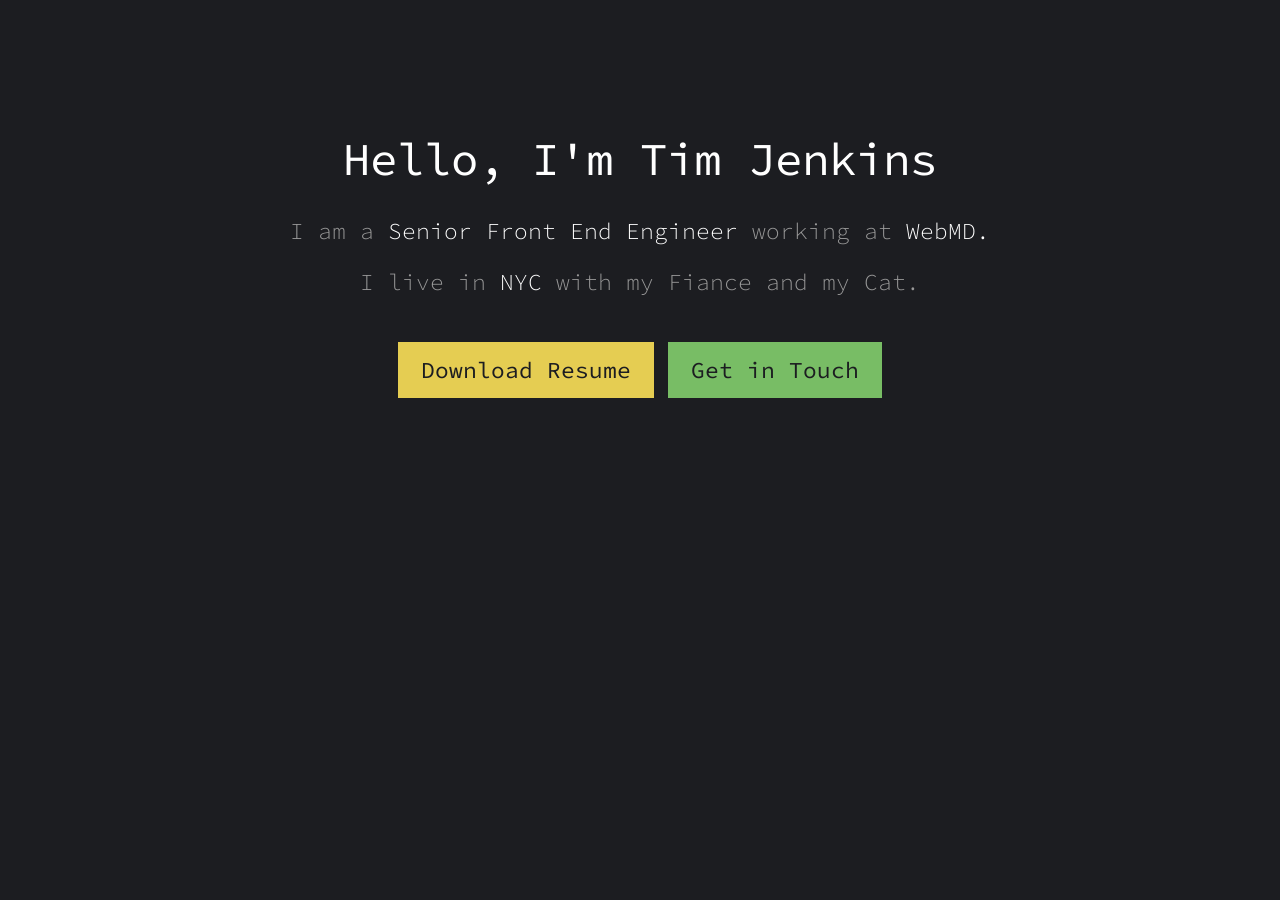
==== index.html @ 1ab734b6 "Added viewport meta tag to index.html" ====
<!DOCTYPE html>
<html>
	<head>
		<meta charset="utf-8">
		<title>Tim Jenkins | Senior Front End Engineer</title>
		<link rel="stylesheet" href="/style.css" media="screen">
		
		<meta name="viewport" content="width=device-width, initial-scale=1">

		<link rel="apple-touch-icon" sizes="180x180" href="/apple-touch-icon.png">
		<link rel="icon" type="image/png" href="/favicon-32x32.png" sizes="32x32">
		<link rel="icon" type="image/png" href="/favicon-16x16.png" sizes="16x16">
		<link rel="manifest" href="/manifest.json">
		<link rel="mask-icon" href="/safari-pinned-tab.svg" color="#1c1d21">
		<meta name="theme-color" content="#1c1d21">
	</head>

	<body>
		<h1><em>Hello, I'm Tim Jenkins</em></h1>
		<p>
			I am a <em>Senior Front End Engineer</em> working at <em>WebMD.</em>
		</p>
		<p>
			I live in <em>NYC</em> with my Fiance and my Cat.
		</p>

		<div class="cta-footer">
			<a class="download-button" href="resume.pdf" download="TimJenkins_SeniorFrontEnd.pdf">Download Resume</a>
			<a class="contact-button" href="mailto:tim@timjenkins.me">Get in Touch</a>
		</div>

	</body>
	
</html>
---- style.css ----
/* I've left this unminified so that you can see it. */

@import url('https://fonts.googleapis.com/css?family=Open+Sans:300,400,400i,700');
@import url('https://fonts.googleapis.com/css?family=Source+Code+Pro:300,400,600,700');

html {
	font-size: calc(10px + 1vw);
}

@media(max-width: 800px){
	html{font-size: 16px;}
}

body {
	font-family: sans-serif;
	text-align: center;
	font-family: 'Open Sans', sans-serif;
	color: #999;
	background: #1C1D21;
	padding: 4rem;
	font-family: 'Source Code Pro', monospace;
	font-weight: 300;
}
@media(max-width: 800px){
	body {
		padding: 1rem;
	}
}

em {
	font-style: normal;
	color: #fff;
}

h1 {
	font-weight: 400;
}

a {
	margin-top: 1rem;
	display: inline-block;
	color: #1C1D21;
	line-height: 56px;
	padding: 0 1rem;
	font-weight: 400;
	text-decoration: none;
}
@media(max-width: 800px){
	a {
		display: block;
	}
}

.download-button {
	background: #E5CD52;
}
@media(max-width: 800px){
	.download-button {margin-top: 3rem;}
}

.contact-button {
	background: #78BD65;
}
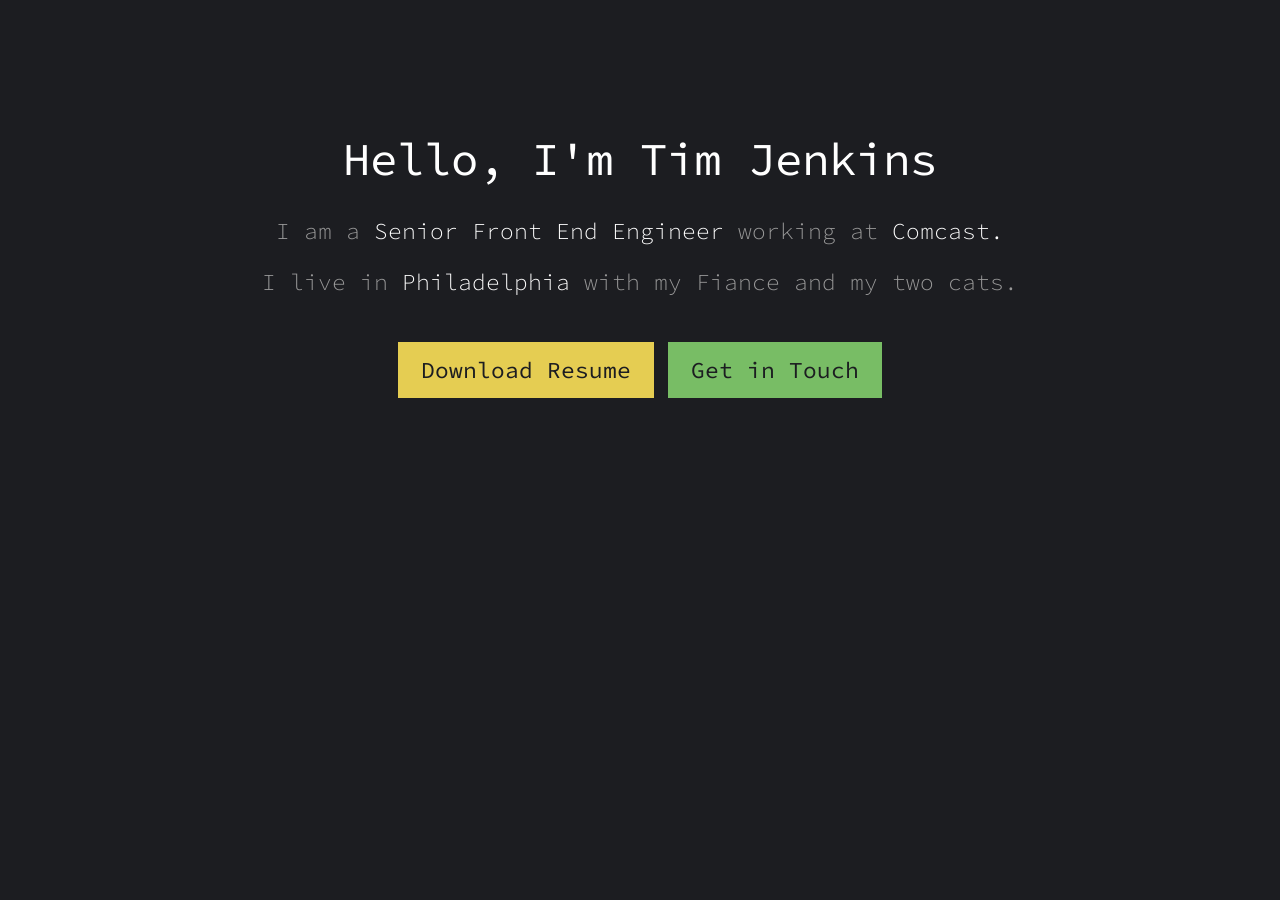
==== commit a5e70305: "updated info to reflect move to philly" ====
--- a/index.html
+++ b/index.html
@@ -18,10 +18,10 @@
 	<body>
 		<h1><em>Hello, I'm Tim Jenkins</em></h1>
 		<p>
-			I am a <em>Senior Front End Engineer</em> working at <em>WebMD.</em>
+			I am a <em>Senior Front End Engineer</em> working at <em>Comcast.</em>
 		</p>
 		<p>
-			I live in <em>NYC</em> with my Fiance and my Cat.
+			I live in <em>Philadelphia</em> with my Fiance and my two cats.
 		</p>
 
 		<div class="cta-footer">
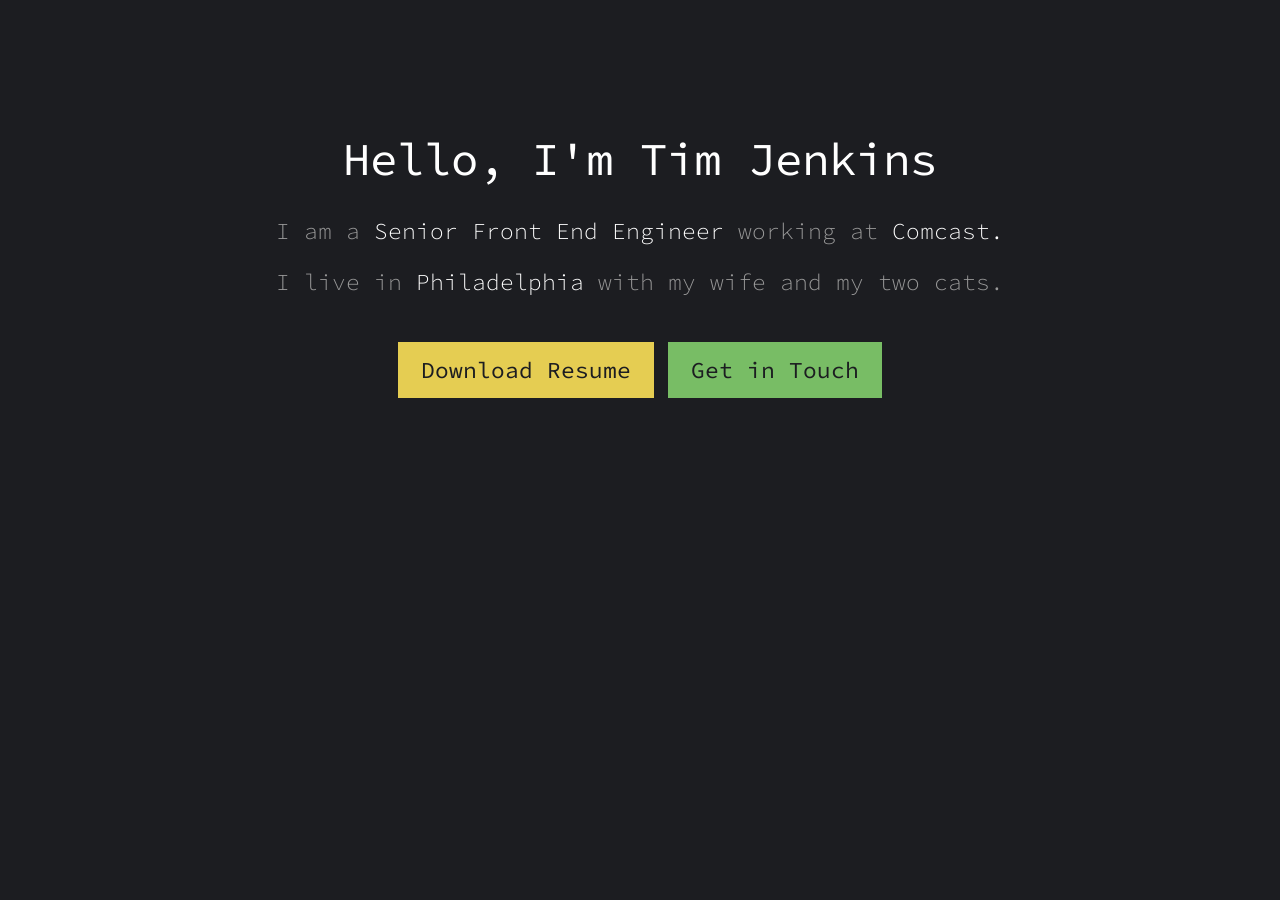
==== commit 2bdb1a81: "Got married" ====
--- a/index.html
+++ b/index.html
@@ -21,7 +21,7 @@
 			I am a <em>Senior Front End Engineer</em> working at <em>Comcast.</em>
 		</p>
 		<p>
-			I live in <em>Philadelphia</em> with my Fiance and my two cats.
+			I live in <em>Philadelphia</em> with my wife and my two cats.
 		</p>
 
 		<div class="cta-footer">
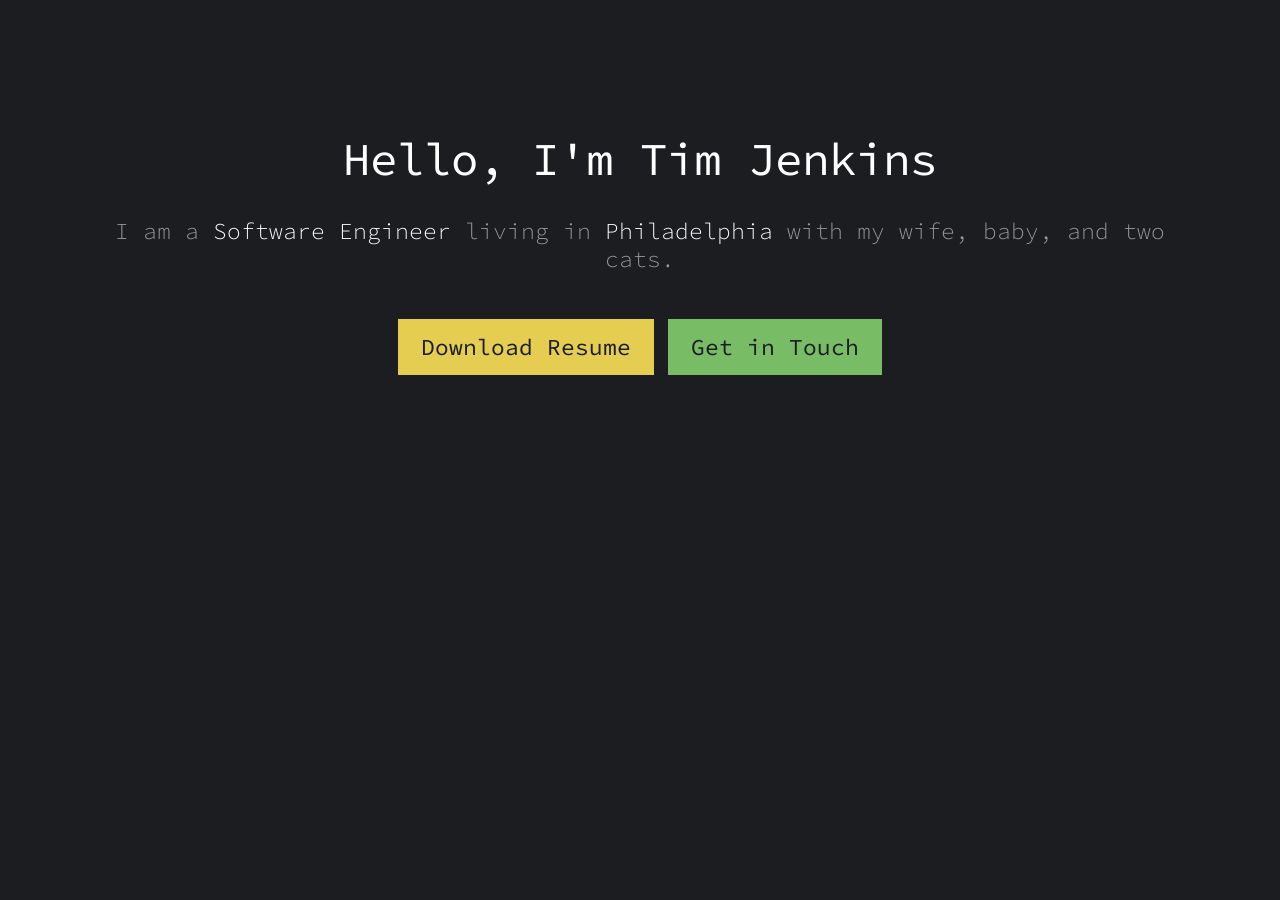
==== commit 2319c604: "Update index.html" ====
--- a/index.html
+++ b/index.html
@@ -1,34 +1,27 @@
 <!DOCTYPE html>
 <html>
-	<head>
-		<meta charset="utf-8">
-		<title>Tim Jenkins | Senior Front End Engineer</title>
-		<link rel="stylesheet" href="/style.css" media="screen">
-		
-		<meta name="viewport" content="width=device-width, initial-scale=1">
+  <head>
+    <meta charset="utf-8">
+    <title>Tim Jenkins | Senior Front End Engineer</title>
+    <link rel="stylesheet" href="/style.css" media="screen">
+	
+    <meta name="viewport" content="width=device-width, initial-scale=1">
 
-		<link rel="apple-touch-icon" sizes="180x180" href="/apple-touch-icon.png">
-		<link rel="icon" type="image/png" href="/favicon-32x32.png" sizes="32x32">
-		<link rel="icon" type="image/png" href="/favicon-16x16.png" sizes="16x16">
-		<link rel="manifest" href="/manifest.json">
-		<link rel="mask-icon" href="/safari-pinned-tab.svg" color="#1c1d21">
-		<meta name="theme-color" content="#1c1d21">
-	</head>
+    <link rel="apple-touch-icon" sizes="180x180" href="/apple-touch-icon.png">
+    <link rel="icon" type="image/png" href="/favicon-32x32.png" sizes="32x32">
+    <link rel="icon" type="image/png" href="/favicon-16x16.png" sizes="16x16">
+    <link rel="manifest" href="/manifest.json"
+    <link rel="mask-icon" href="/safari-pinned-tab.svg" color="#1c1d21">
+    <meta name="theme-color" content="#1c1d21">
+  </head>
 
-	<body>
-		<h1><em>Hello, I'm Tim Jenkins</em></h1>
-		<p>
-			I am a <em>Senior Front End Engineer</em> working at <em>Comcast.</em>
-		</p>
-		<p>
-			I live in <em>Philadelphia</em> with my wife and my two cats.
-		</p>
+  <body>
+    <h1><em>Hello, I'm Tim Jenkins</em></h1>
+    <p>I am a <em>Software Engineer</em> living in <em>Philadelphia</em> with my wife, baby, and two cats.</p>
 
-		<div class="cta-footer">
-			<a class="download-button" href="resume.pdf" download="TimJenkins_SeniorFrontEnd.pdf">Download Resume</a>
-			<a class="contact-button" href="mailto:tim@timjenkins.me">Get in Touch</a>
-		</div>
-
-	</body>
-	
+    <div class="cta-footer">
+      <a class="download-button" href="resume.pdf" download="TimJenkins_SeniorFrontEnd.pdf">Download Resume</a>
+      <a class="contact-button" href="mailto:tim@timjenkins.me">Get in Touch</a>
+    </div>
+  </body>
 </html>
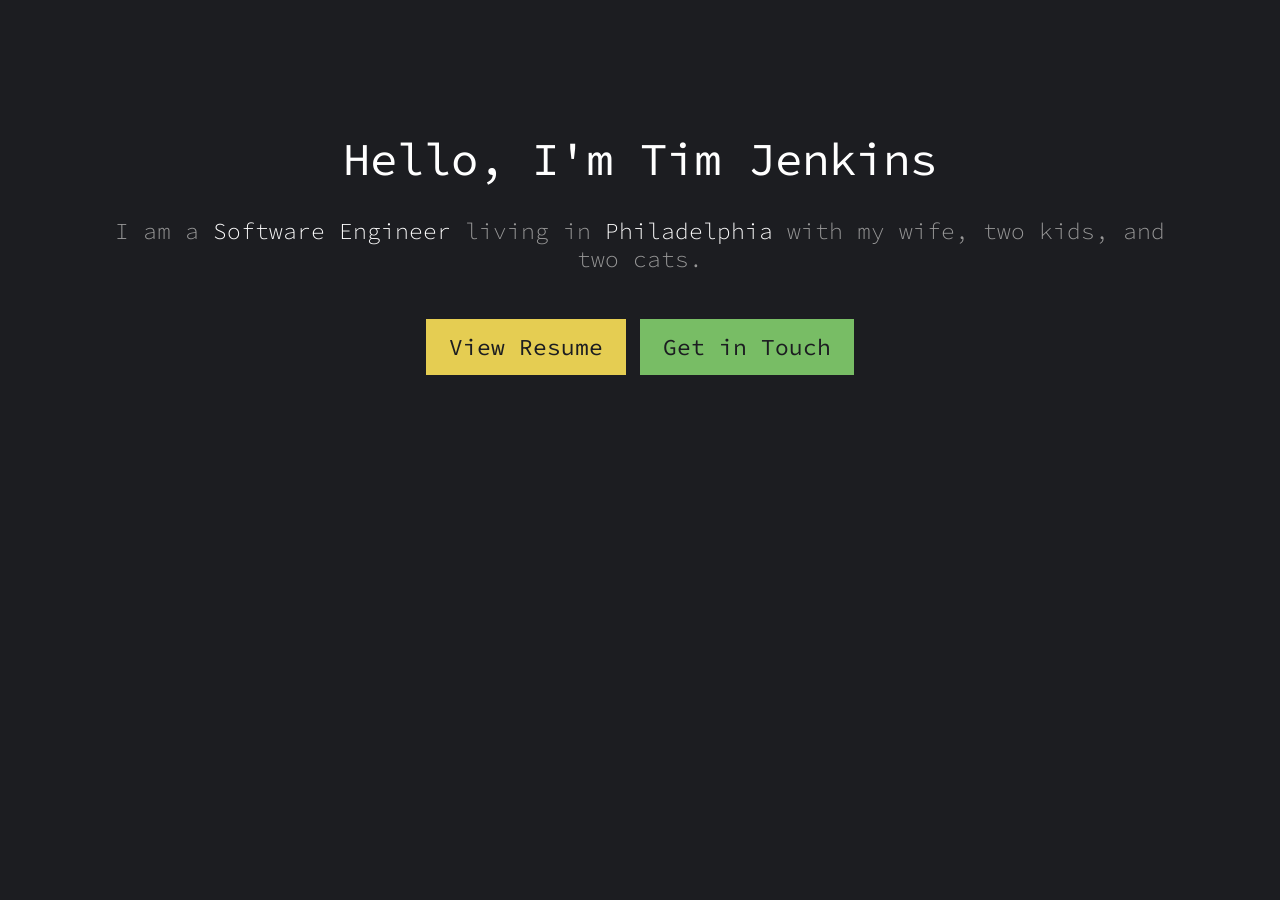
==== commit 0ab225c5: "feat(resume): adds resume html page" ====
--- a/index.html
+++ b/index.html
@@ -17,10 +17,11 @@
 
   <body>
     <h1><em>Hello, I'm Tim Jenkins</em></h1>
-    <p>I am a <em>Software Engineer</em> living in <em>Philadelphia</em> with my wife, baby, and two cats.</p>
+    <p>I am a <em>Software Engineer</em> living in <em>Philadelphia</em> with my wife, two kids, and two cats.</p>
 
     <div class="cta-footer">
-      <a class="download-button" href="resume.pdf" download="TimJenkins_SeniorFrontEnd.pdf">Download Resume</a>
+      <!-- <a class="download-button" href="resume_01_21.pdf" download="TimJenkins_SoftwareEngineer.pdf">Download Resume</a> -->
+      <a class="download-button" href="/resume">View Resume</a>
       <a class="contact-button" href="mailto:tim@timjenkins.me">Get in Touch</a>
     </div>
   </body>
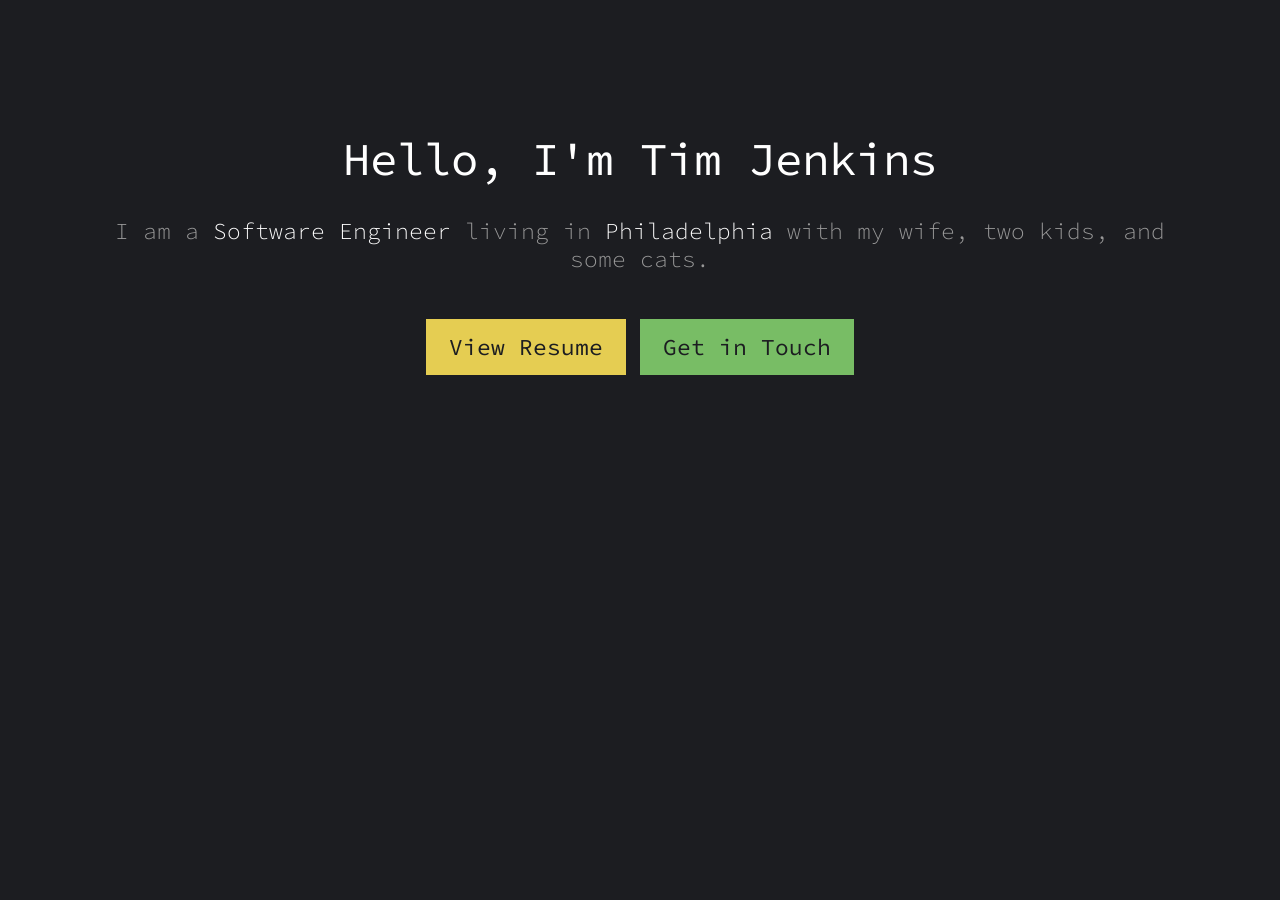
==== commit 8bf5890f: "refactor(resume): css cleanup, prettier" ====
--- a/index.html
+++ b/index.html
@@ -1,28 +1,29 @@
 <!DOCTYPE html>
 <html>
-  <head>
-    <meta charset="utf-8">
-    <title>Tim Jenkins | Senior Front End Engineer</title>
-    <link rel="stylesheet" href="/style.css" media="screen">
-	
-    <meta name="viewport" content="width=device-width, initial-scale=1">
 
-    <link rel="apple-touch-icon" sizes="180x180" href="/apple-touch-icon.png">
-    <link rel="icon" type="image/png" href="/favicon-32x32.png" sizes="32x32">
-    <link rel="icon" type="image/png" href="/favicon-16x16.png" sizes="16x16">
-    <link rel="manifest" href="/manifest.json"
-    <link rel="mask-icon" href="/safari-pinned-tab.svg" color="#1c1d21">
-    <meta name="theme-color" content="#1c1d21">
-  </head>
+<head>
+  <meta charset="utf-8">
+  <title>Tim Jenkins | Software Engineer</title>
+  <link rel="stylesheet" href="/style.css" media="screen">
 
-  <body>
-    <h1><em>Hello, I'm Tim Jenkins</em></h1>
-    <p>I am a <em>Software Engineer</em> living in <em>Philadelphia</em> with my wife, two kids, and two cats.</p>
+  <meta name="viewport" content="width=device-width, initial-scale=1">
 
-    <div class="cta-footer">
-      <!-- <a class="download-button" href="resume_01_21.pdf" download="TimJenkins_SoftwareEngineer.pdf">Download Resume</a> -->
-      <a class="download-button" href="/resume">View Resume</a>
-      <a class="contact-button" href="mailto:tim@timjenkins.me">Get in Touch</a>
-    </div>
-  </body>
-</html>
+  <link rel="apple-touch-icon" sizes="180x180" href="/apple-touch-icon.png">
+  <link rel="icon" type="image/png" href="/favicon-32x32.png" sizes="32x32">
+  <link rel="icon" type="image/png" href="/favicon-16x16.png" sizes="16x16">
+  <link rel="manifest" href="/manifest.json" <link rel="mask-icon" href="/safari-pinned-tab.svg" color="#1c1d21">
+  <meta name="theme-color" content="#1c1d21">
+</head>
+
+<body>
+  <h1><em>Hello, I'm Tim Jenkins</em></h1>
+  <p>I am a <em>Software Engineer</em> living in <em>Philadelphia</em> with my wife, two kids, and some cats.</p>
+
+  <div class="cta-footer">
+    <!-- <a class="download-button" href="resume_01_21.pdf" download="TimJenkins_SoftwareEngineer.pdf">Download Resume</a> -->
+    <a class="download-button" href="/resume">View Resume</a>
+    <a class="contact-button" href="mailto:tim@timjenkins.me">Get in Touch</a>
+  </div>
+</body>
+
+</html>
